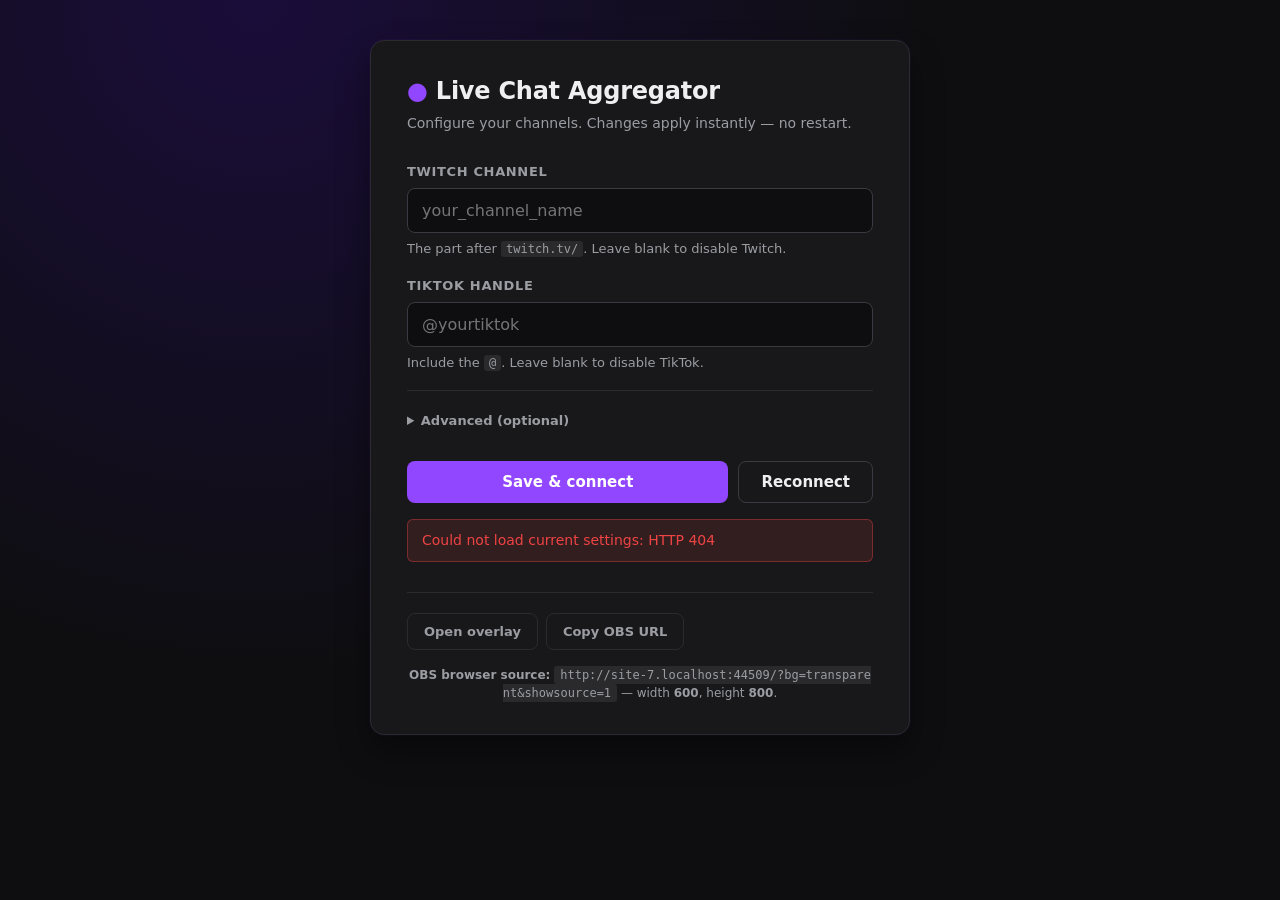
==== static/settings.html @ 4f688683 "In-app settings page with live connector reload Adds an in-app Settings page so streamers can config" ====
<!DOCTYPE html>
<html lang="en">
  <head>
    <meta charset="UTF-8" />
    <meta name="viewport" content="width=device-width, initial-scale=1.0" />
    <title>Live Chat Aggregator — Settings</title>
    <link rel="stylesheet" href="/static/settings.css" />
  </head>
  <body>
    <main class="card">
      <header class="card-header">
        <h1>Live Chat Aggregator</h1>
        <p class="subtitle">Configure your channels. Changes apply instantly — no restart.</p>
      </header>

      <form id="settings-form" autocomplete="off">
        <div class="field">
          <label for="twitch_channel">Twitch channel</label>
          <input
            id="twitch_channel"
            name="twitch_channel"
            type="text"
            placeholder="your_channel_name"
            spellcheck="false"
            autocapitalize="off"
          />
          <p class="hint">The part after <code>twitch.tv/</code>. Leave blank to disable Twitch.</p>
        </div>

        <div class="field">
          <label for="tiktok_username">TikTok handle</label>
          <input
            id="tiktok_username"
            name="tiktok_username"
            type="text"
            placeholder="@yourtiktok"
            spellcheck="false"
            autocapitalize="off"
          />
          <p class="hint">Include the <code>@</code>. Leave blank to disable TikTok.</p>
        </div>

        <details class="advanced">
          <summary>Advanced (optional)</summary>
          <div class="field">
            <label for="sign_api_key">EulerStream API key</label>
            <input
              id="sign_api_key"
              name="sign_api_key"
              type="text"
              placeholder="leave blank for free tier"
              spellcheck="false"
              autocapitalize="off"
            />
            <p class="hint">
              Lifts TikTok rate limits for very active streams. Most streamers don't need this. Get a
              key at <a href="https://www.eulerstream.com/" target="_blank" rel="noreferrer">eulerstream.com</a>.
            </p>
          </div>
        </details>

        <div class="actions">
          <button type="submit" class="btn primary" id="save-btn">Save &amp; connect</button>
          <button type="button" class="btn secondary" id="reconnect-btn">Reconnect</button>
        </div>

        <div id="status" class="status" role="status" aria-live="polite"></div>
      </form>

      <footer class="card-footer">
        <a class="btn ghost" href="/?overlay=1">Open overlay</a>
        <button type="button" class="btn ghost" id="copy-obs-btn">Copy OBS URL</button>
      </footer>

      <p class="tip">
        <strong>OBS browser source:</strong>
        <code id="obs-url">http://localhost:8000/?bg=transparent&amp;showsource=1</code>
        — width <strong>600</strong>, height <strong>800</strong>.
      </p>
    </main>

    <script src="/static/settings.js"></script>
  </body>
</html>
---- static/settings.css ----
:root {
  --bg: #0e0e10;
  --card: #18181b;
  --card-border: #2a2a30;
  --text: #efeff1;
  --muted: #9b9da3;
  --accent: #9146ff;
  --tiktok: #25f4ee;
  --input-bg: #0e0e10;
  --input-border: #3a3a42;
  --input-focus: #9146ff;
  --success: #22c55e;
  --error: #ef4444;
}

* {
  margin: 0;
  padding: 0;
  box-sizing: border-box;
}

html,
body {
  min-height: 100%;
}

body {
  font-family: "Inter", "Segoe UI", system-ui, -apple-system, sans-serif;
  background: radial-gradient(circle at 20% 0%, #1a0d3a 0%, var(--bg) 50%, var(--bg) 100%);
  color: var(--text);
  padding: 40px 20px;
  display: flex;
  justify-content: center;
  line-height: 1.5;
}

.card {
  background: var(--card);
  border: 1px solid var(--card-border);
  border-radius: 14px;
  padding: 32px 36px;
  max-width: 540px;
  width: 100%;
  box-shadow:
    0 16px 32px rgba(0, 0, 0, 0.4),
    0 0 0 1px rgba(145, 70, 255, 0.05);
}

.card-header {
  margin-bottom: 28px;
}

h1 {
  font-size: 24px;
  font-weight: 700;
  letter-spacing: -0.01em;
}

h1::before {
  content: "● ";
  color: var(--accent);
}

.subtitle {
  color: var(--muted);
  font-size: 14px;
  margin-top: 4px;
}

.field {
  margin-bottom: 18px;
}

label {
  display: block;
  font-size: 13px;
  font-weight: 600;
  margin-bottom: 6px;
  text-transform: uppercase;
  letter-spacing: 0.05em;
  color: var(--muted);
}

input[type="text"] {
  width: 100%;
  background: var(--input-bg);
  color: var(--text);
  border: 1px solid var(--input-border);
  border-radius: 8px;
  padding: 12px 14px;
  font-size: 16px;
  font-family: inherit;
  transition:
    border-color 0.15s,
    box-shadow 0.15s;
}

input[type="text"]:focus {
  outline: none;
  border-color: var(--input-focus);
  box-shadow: 0 0 0 3px rgba(145, 70, 255, 0.25);
}

.hint {
  font-size: 13px;
  color: var(--muted);
  margin-top: 6px;
}

.hint code {
  background: rgba(255, 255, 255, 0.08);
  padding: 1px 5px;
  border-radius: 3px;
  font-size: 12px;
}

.hint a {
  color: var(--tiktok);
  text-decoration: none;
}
.hint a:hover {
  text-decoration: underline;
}

.advanced {
  margin: 8px 0 20px 0;
  border-top: 1px solid var(--card-border);
  padding-top: 14px;
}

.advanced summary {
  cursor: pointer;
  font-size: 13px;
  font-weight: 600;
  color: var(--muted);
  user-select: none;
  padding: 6px 0;
}

.advanced summary:hover {
  color: var(--text);
}

.advanced[open] summary {
  margin-bottom: 12px;
}

.actions {
  display: flex;
  gap: 10px;
  margin-top: 24px;
  flex-wrap: wrap;
}

.btn {
  font-family: inherit;
  font-size: 15px;
  font-weight: 600;
  padding: 11px 22px;
  border-radius: 8px;
  border: none;
  cursor: pointer;
  transition:
    background 0.15s,
    transform 0.05s,
    border-color 0.15s;
  text-decoration: none;
  display: inline-flex;
  align-items: center;
  justify-content: center;
}

.btn:active {
  transform: translateY(1px);
}

.btn.primary {
  background: var(--accent);
  color: white;
  flex: 1;
  min-width: 180px;
}
.btn.primary:hover {
  background: #a263ff;
}
.btn.primary:disabled {
  background: #4a3a6f;
  cursor: not-allowed;
}

.btn.secondary {
  background: transparent;
  color: var(--text);
  border: 1px solid var(--input-border);
}
.btn.secondary:hover {
  border-color: var(--text);
}

.btn.ghost {
  background: transparent;
  color: var(--muted);
  border: 1px solid var(--card-border);
  font-size: 13px;
  padding: 8px 16px;
}
.btn.ghost:hover {
  color: var(--text);
  border-color: var(--input-border);
}

.status {
  margin-top: 16px;
  font-size: 14px;
  padding: 10px 14px;
  border-radius: 6px;
  display: none;
}

.status.visible {
  display: block;
}

.status.success {
  background: rgba(34, 197, 94, 0.12);
  border: 1px solid rgba(34, 197, 94, 0.4);
  color: var(--success);
}

.status.error {
  background: rgba(239, 68, 68, 0.12);
  border: 1px solid rgba(239, 68, 68, 0.4);
  color: var(--error);
}

.card-footer {
  display: flex;
  gap: 8px;
  margin-top: 30px;
  padding-top: 20px;
  border-top: 1px solid var(--card-border);
}

.tip {
  margin-top: 16px;
  font-size: 12px;
  color: var(--muted);
  text-align: center;
}

.tip code {
  background: rgba(255, 255, 255, 0.08);
  padding: 2px 6px;
  border-radius: 3px;
  user-select: all;
  word-break: break-all;
}
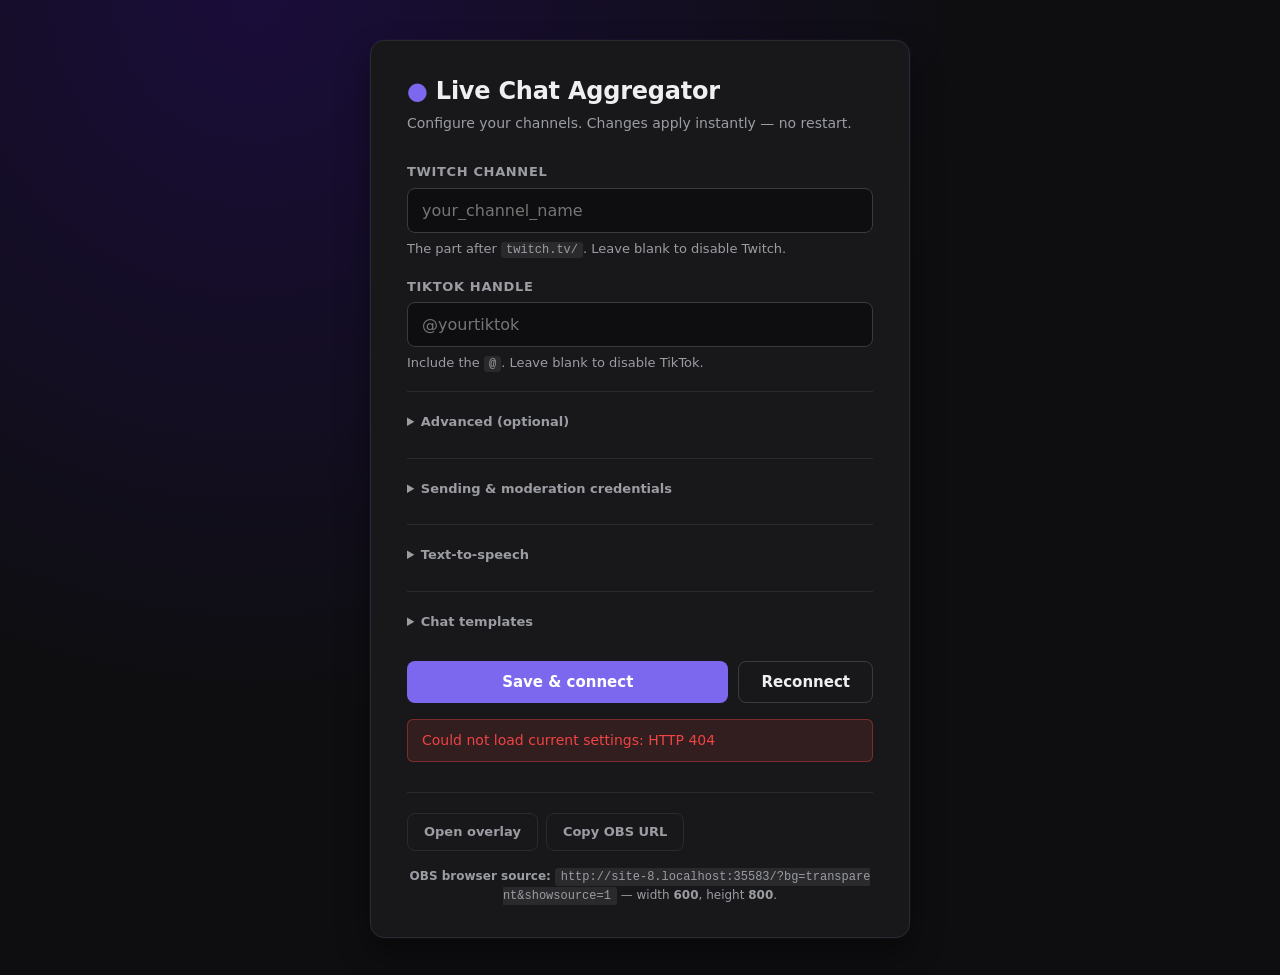
==== commit 0f90b734: "v3.0.0: stats, gifts, moderation, sending, Russian TTS, desktop overlay - Typed wire frames (chat/su" ====
--- a/static/settings.html
+++ b/static/settings.html
@@ -59,6 +59,130 @@
           </div>
         </details>
 
+        <details class="advanced">
+          <summary>Sending &amp; moderation credentials</summary>
+
+          <div class="field">
+            <label for="twitch_oauth_token">Twitch OAuth token</label>
+            <input
+              id="twitch_oauth_token"
+              name="twitch_oauth_token"
+              type="password"
+              placeholder="oauth:xxxxx"
+              spellcheck="false"
+              autocapitalize="off"
+            />
+            <p class="hint">
+              Required to SEND messages to Twitch chat. Needs <code>chat:edit</code> scope.
+              Get one at <a href="https://twitchtokengenerator.com/" target="_blank" rel="noreferrer">twitchtokengenerator.com</a>.
+            </p>
+          </div>
+
+          <div class="field">
+            <label for="twitch_bot_username">Twitch bot username</label>
+            <input
+              id="twitch_bot_username"
+              name="twitch_bot_username"
+              type="text"
+              placeholder="your_bot_account"
+              spellcheck="false"
+              autocapitalize="off"
+            />
+            <p class="hint">The account name the OAuth token belongs to. Both this and the token are required to send.</p>
+          </div>
+
+          <div class="field">
+            <label for="twitch_client_id">Twitch app Client ID</label>
+            <input
+              id="twitch_client_id"
+              name="twitch_client_id"
+              type="password"
+              spellcheck="false"
+              autocapitalize="off"
+            />
+            <p class="hint">
+              For live viewer/sub counts via Twitch API. Create an app at
+              <a href="https://dev.twitch.tv/console/apps" target="_blank" rel="noreferrer">dev.twitch.tv/console/apps</a>.
+            </p>
+          </div>
+
+          <div class="field">
+            <label for="twitch_client_secret">Twitch app Client Secret</label>
+            <input
+              id="twitch_client_secret"
+              name="twitch_client_secret"
+              type="password"
+              spellcheck="false"
+              autocapitalize="off"
+            />
+            <p class="hint">Paired with Client ID for viewer counts. Stored locally only.</p>
+          </div>
+
+          <div class="field">
+            <label for="tiktok_sessionid">TikTok session ID</label>
+            <input
+              id="tiktok_sessionid"
+              name="tiktok_sessionid"
+              type="password"
+              spellcheck="false"
+              autocapitalize="off"
+            />
+            <p class="hint warn">
+              ⚠ Grants FULL access to your TikTok account. Required only to SEND messages to TikTok
+              chat. Stored locally on this machine only — never share it.
+            </p>
+          </div>
+
+          <div class="field">
+            <label for="tiktok_target_idc">TikTok data center (optional)</label>
+            <input
+              id="tiktok_target_idc"
+              name="tiktok_target_idc"
+              type="text"
+              placeholder="useast1a"
+              spellcheck="false"
+              autocapitalize="off"
+            />
+            <p class="hint">Advanced. Leave blank unless sending fails with a region error.</p>
+          </div>
+        </details>
+
+        <details class="advanced">
+          <summary>Text-to-speech</summary>
+
+          <div class="field checkbox">
+            <input type="checkbox" id="tts_enabled" name="tts_enabled" />
+            <label for="tts_enabled">Read chat messages aloud (Russian TTS)</label>
+          </div>
+
+          <div class="field">
+            <label for="tts_voice">Voice</label>
+            <select id="tts_voice" name="tts_voice"></select>
+            <p class="hint" id="tts-voice-hint">
+              Voices come from your operating system. On macOS enable 'Milena' (Russian) in
+              System Settings → Accessibility → Spoken Content. On Windows install a Russian voice
+              in Settings → Time &amp; Language → Speech.
+            </p>
+          </div>
+        </details>
+
+        <details class="advanced">
+          <summary>Chat templates</summary>
+
+          <ul class="template-list" id="template-list"></ul>
+
+          <div class="template-add">
+            <input
+              type="text"
+              id="template-input"
+              placeholder="New phrase…"
+              spellcheck="false"
+            />
+            <button type="button" class="btn secondary" id="template-add-btn">Add</button>
+          </div>
+          <p class="hint">Saved phrases you can quickly insert when sending a message from the overlay.</p>
+        </details>
+
         <div class="actions">
           <button type="submit" class="btn primary" id="save-btn">Save &amp; connect</button>
           <button type="button" class="btn secondary" id="reconnect-btn">Reconnect</button>
--- a/static/settings.css
+++ b/static/settings.css
@@ -4,11 +4,11 @@
   --card-border: #2a2a30;
   --text: #efeff1;
   --muted: #9b9da3;
-  --accent: #9146ff;
-  --tiktok: #25f4ee;
+  --accent: #7b68ee;
+  --tiktok: #6495ed;
   --input-bg: #0e0e10;
   --input-border: #3a3a42;
-  --input-focus: #9146ff;
+  --input-focus: #7b68ee;
   --success: #22c55e;
   --error: #ef4444;
 }
@@ -43,7 +43,7 @@
   width: 100%;
   box-shadow:
     0 16px 32px rgba(0, 0, 0, 0.4),
-    0 0 0 1px rgba(145, 70, 255, 0.05);
+    0 0 0 1px rgba(123, 104, 238, 0.05);
 }
 
 .card-header {
@@ -81,7 +81,9 @@
   color: var(--muted);
 }
 
-input[type="text"] {
+input[type="text"],
+input[type="password"],
+select {
   width: 100%;
   background: var(--input-bg);
   color: var(--text);
@@ -95,10 +97,26 @@
     box-shadow 0.15s;
 }
 
-input[type="text"]:focus {
+select {
+  cursor: pointer;
+  appearance: none;
+  background-image: url("data:image/svg+xml,%3Csvg xmlns='http://www.w3.org/2000/svg' width='12' height='8' viewBox='0 0 12 8'%3E%3Cpath fill='%239b9da3' d='M1 1l5 5 5-5'/%3E%3C/svg%3E");
+  background-repeat: no-repeat;
+  background-position: right 14px center;
+  padding-right: 36px;
+}
+
+select:disabled {
+  opacity: 0.5;
+  cursor: not-allowed;
+}
+
+input[type="text"]:focus,
+input[type="password"]:focus,
+select:focus {
   outline: none;
   border-color: var(--input-focus);
-  box-shadow: 0 0 0 3px rgba(145, 70, 255, 0.25);
+  box-shadow: 0 0 0 3px rgba(123, 104, 238, 0.25);
 }
 
 .hint {
@@ -181,10 +199,10 @@
   min-width: 180px;
 }
 .btn.primary:hover {
-  background: #a263ff;
+  background: #9280f4;
 }
 .btn.primary:disabled {
-  background: #4a3a6f;
+  background: #3e3572;
   cursor: not-allowed;
 }
 
@@ -255,3 +273,72 @@
   user-select: all;
   word-break: break-all;
 }
+
+.hint.warn {
+  color: #f59e0b;
+  background: rgba(245, 158, 11, 0.08);
+  border: 1px solid rgba(245, 158, 11, 0.3);
+  border-radius: 6px;
+  padding: 8px 10px;
+}
+
+.field.checkbox {
+  display: flex;
+  align-items: center;
+  gap: 10px;
+  margin-bottom: 18px;
+}
+
+.field.checkbox input[type="checkbox"] {
+  width: 18px;
+  height: 18px;
+  min-width: 18px;
+  accent-color: var(--accent);
+  cursor: pointer;
+}
+
+.field.checkbox label {
+  display: inline;
+  text-transform: none;
+  letter-spacing: normal;
+  font-size: 15px;
+  color: var(--text);
+  margin-bottom: 0;
+  cursor: pointer;
+}
+
+.template-list {
+  list-style: none;
+  margin-bottom: 12px;
+}
+
+.template-row {
+  display: flex;
+  align-items: center;
+  justify-content: space-between;
+  gap: 10px;
+  padding: 8px 0;
+  border-bottom: 1px solid var(--card-border);
+}
+
+.template-row:last-child {
+  border-bottom: none;
+}
+
+.template-text {
+  flex: 1;
+  font-size: 14px;
+  color: var(--text);
+  word-break: break-word;
+}
+
+.template-add {
+  display: flex;
+  gap: 8px;
+  align-items: center;
+  margin-bottom: 8px;
+}
+
+.template-add input[type="text"] {
+  flex: 1;
+}
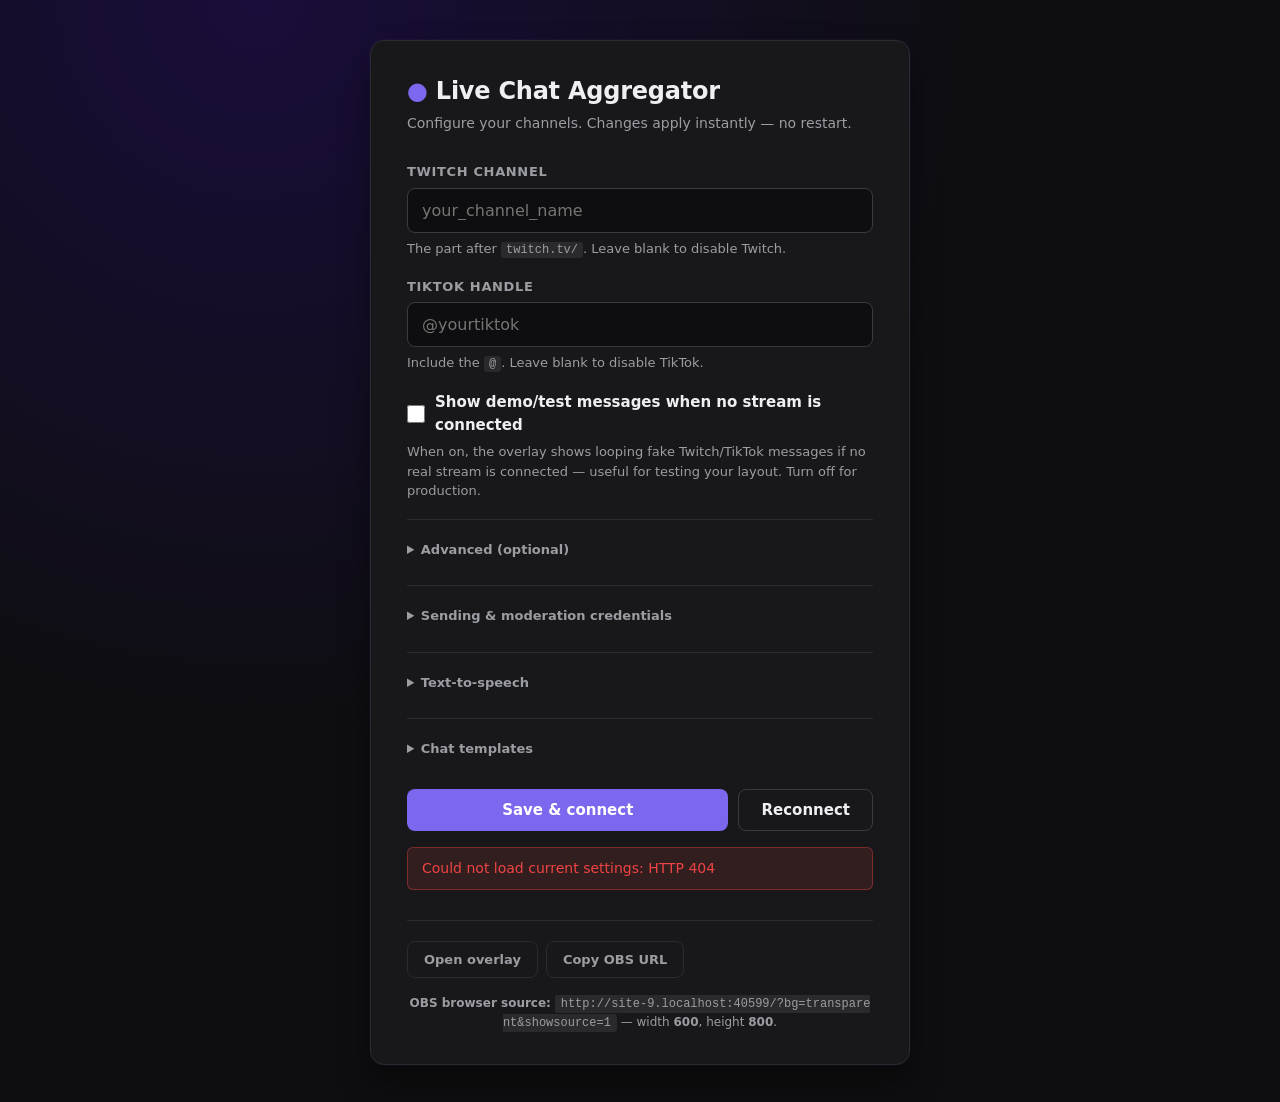
==== commit b76da08b: "v3.1: configurable test messages + composer Test button + dual-engine TTS (browser/neural edge-tts) " ====
--- a/static/settings.html
+++ b/static/settings.html
@@ -40,6 +40,14 @@
           <p class="hint">Include the <code>@</code>. Leave blank to disable TikTok.</p>
         </div>
 
+        <div class="field">
+          <div class="inline-check">
+            <input type="checkbox" id="enable_test_messages" name="enable_test_messages" />
+            <label for="enable_test_messages">Show demo/test messages when no stream is connected</label>
+          </div>
+          <p class="hint">When on, the overlay shows looping fake Twitch/TikTok messages if no real stream is connected — useful for testing your layout. Turn off for production.</p>
+        </div>
+
         <details class="advanced">
           <summary>Advanced (optional)</summary>
           <div class="field">
@@ -156,13 +164,47 @@
           </div>
 
           <div class="field">
-            <label for="tts_voice">Voice</label>
-            <select id="tts_voice" name="tts_voice"></select>
-            <p class="hint" id="tts-voice-hint">
-              Voices come from your operating system. On macOS enable 'Milena' (Russian) in
-              System Settings → Accessibility → Spoken Content. On Windows install a Russian voice
-              in Settings → Time &amp; Language → Speech.
-            </p>
+            <label for="tts_engine">TTS Engine</label>
+            <select id="tts_engine" name="tts_engine">
+              <option value="browser">Browser (offline, system voices)</option>
+              <option value="neural">Neural (edge-tts, online, higher quality)</option>
+            </select>
+            <p class="hint">Tip: if you run BOTH an operator window and an OBS browser source, add <code>?mute_tts=1</code> to the OBS source URL so chat is only read aloud once.</p>
+          </div>
+
+          <div class="tts-panel" id="tts-browser-panel">
+            <div class="field">
+              <label for="tts_voice">Browser Voice</label>
+              <div class="voice-row">
+                <select id="tts_voice" name="tts_voice"></select>
+                <button type="button" class="btn ghost btn-preview" id="browser-preview-btn">&#9654; Preview</button>
+              </div>
+              <p class="hint" id="tts-voice-hint">
+                Voices come from your operating system. On macOS enable 'Milena' (Russian) in
+                System Settings &#x2192; Accessibility &#x2192; Spoken Content. On Windows install a Russian voice
+                in Settings &#x2192; Time &amp; Language &#x2192; Speech.
+              </p>
+            </div>
+          </div>
+
+          <div class="tts-panel hidden" id="tts-neural-panel">
+            <div class="field">
+              <label for="tts_neural_voice">Neural Voice</label>
+              <div class="voice-row">
+                <select id="tts_neural_voice" name="tts_neural_voice"></select>
+                <button type="button" class="btn ghost btn-preview" id="neural-preview-btn">&#9654; Preview</button>
+                <button type="button" class="btn ghost btn-refresh" id="neural-refresh-btn">&#8635; Refresh</button>
+              </div>
+              <p class="hint" id="neural-voice-hint"></p>
+              <p class="preview-error" id="neural-preview-error"></p>
+            </div>
+            <div class="field">
+              <div class="inline-check">
+                <input type="checkbox" id="tts_fallback_to_browser" name="tts_fallback_to_browser" />
+                <label for="tts_fallback_to_browser">Fall back to browser voice if neural fails</label>
+              </div>
+              <p class="hint">If a neural request errors or times out, read the message with a browser voice instead of skipping it.</p>
+            </div>
           </div>
         </details>
 
--- a/static/settings.css
+++ b/static/settings.css
@@ -342,3 +342,71 @@
 .template-add input[type="text"] {
   flex: 1;
 }
+
+.tts-panel {
+  margin-top: 4px;
+}
+
+.tts-panel.hidden {
+  display: none;
+}
+
+.voice-row {
+  display: flex;
+  gap: 8px;
+  align-items: center;
+}
+
+.voice-row select {
+  flex: 1;
+  width: auto;
+  min-width: 0;
+}
+
+.btn-preview,
+.btn-refresh {
+  flex-shrink: 0;
+  white-space: nowrap;
+}
+
+.inline-check {
+  display: flex;
+  align-items: center;
+  gap: 10px;
+  margin-bottom: 6px;
+}
+
+.inline-check input[type="checkbox"] {
+  width: 18px;
+  height: 18px;
+  min-width: 18px;
+  accent-color: var(--accent);
+  cursor: pointer;
+  flex-shrink: 0;
+}
+
+.inline-check label {
+  display: inline;
+  text-transform: none;
+  letter-spacing: normal;
+  font-size: 15px;
+  font-weight: 600;
+  color: var(--text);
+  margin-bottom: 0;
+  cursor: pointer;
+}
+
+.preview-error {
+  font-size: 13px;
+  color: var(--error);
+  margin-top: 6px;
+  display: none;
+}
+
+.preview-error:not(:empty) {
+  display: block;
+}
+
+.hint:empty {
+  display: none;
+}
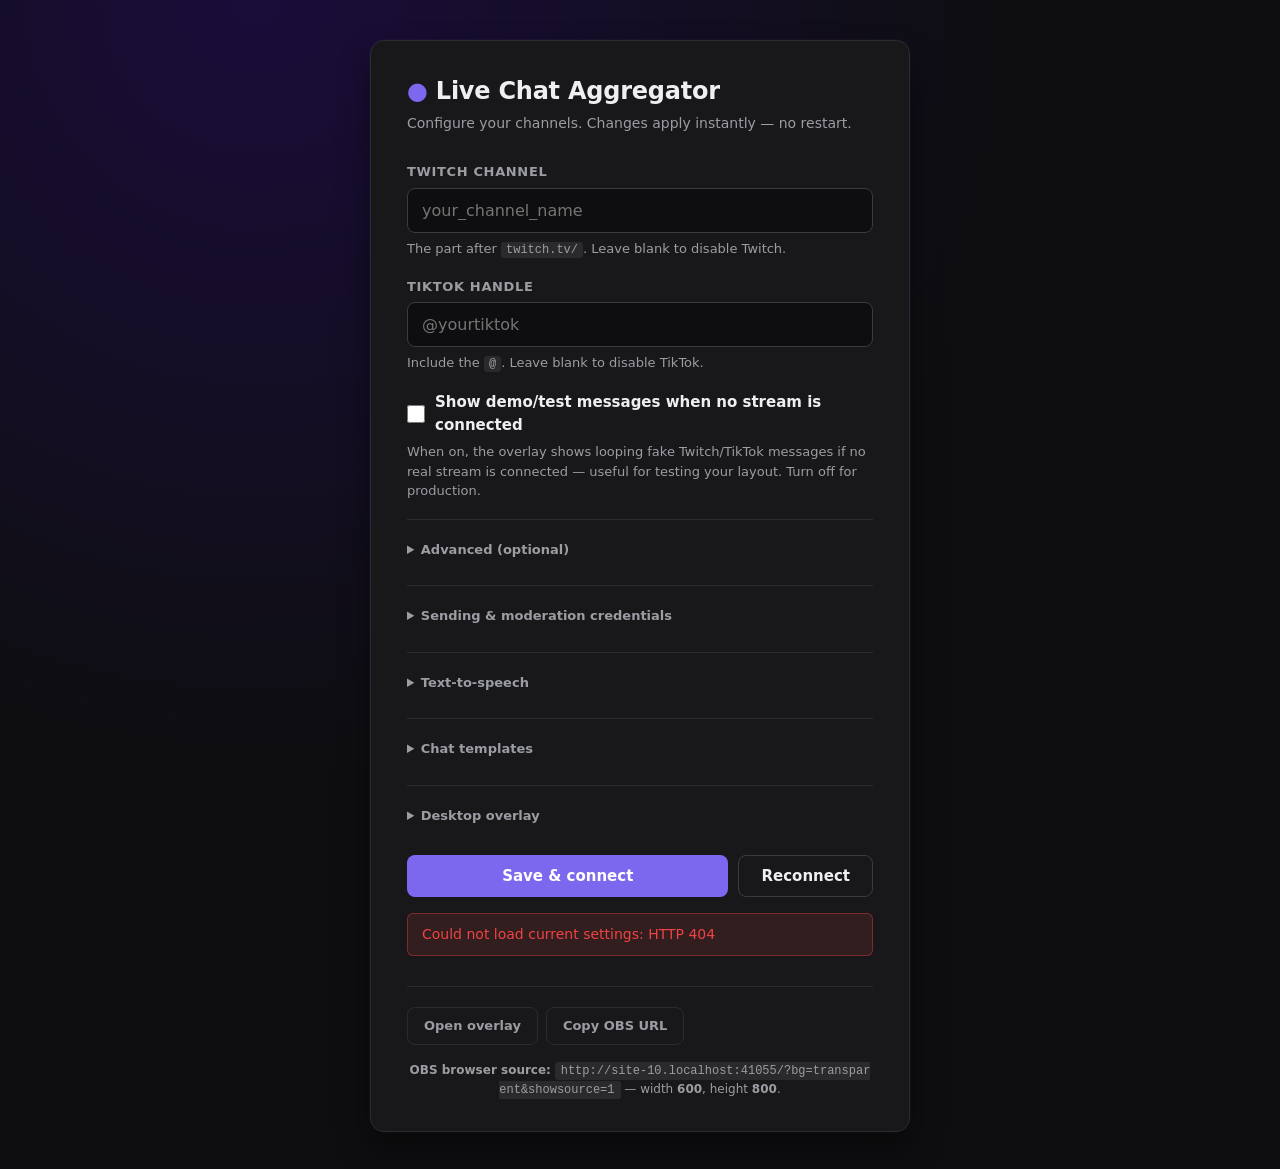
==== commit ec41a47d: "v3.3.2: lockable click-through overlay + configurable chat background - Lock mode now makes the over" ====
--- a/static/settings.html
+++ b/static/settings.html
@@ -225,6 +225,28 @@
           <p class="hint">Saved phrases you can quickly insert when sending a message from the overlay.</p>
         </details>
 
+        <details class="advanced">
+          <summary>Desktop overlay</summary>
+          <div class="field">
+            <label for="lock_hotkey">Lock hotkey</label>
+            <input
+              id="lock_hotkey"
+              name="lock_hotkey"
+              type="text"
+              placeholder="&lt;ctrl&gt;+&lt;alt&gt;+l"
+              spellcheck="false"
+              autocapitalize="off"
+            />
+            <p class="hint">
+              Global hotkey to lock/unlock the desktop overlay (makes it click-through so you
+              can't misclick it during a game). Works even while a game is focused. Format:
+              <code>&lt;ctrl&gt;+&lt;alt&gt;+l</code>, <code>&lt;cmd&gt;+&lt;shift&gt;+o</code>.
+              Leave blank to use the lock button only. On macOS the app needs Accessibility
+              permission (System Settings → Privacy &amp; Security → Accessibility).
+            </p>
+          </div>
+        </details>
+
         <div class="actions">
           <button type="submit" class="btn primary" id="save-btn">Save &amp; connect</button>
           <button type="button" class="btn secondary" id="reconnect-btn">Reconnect</button>
